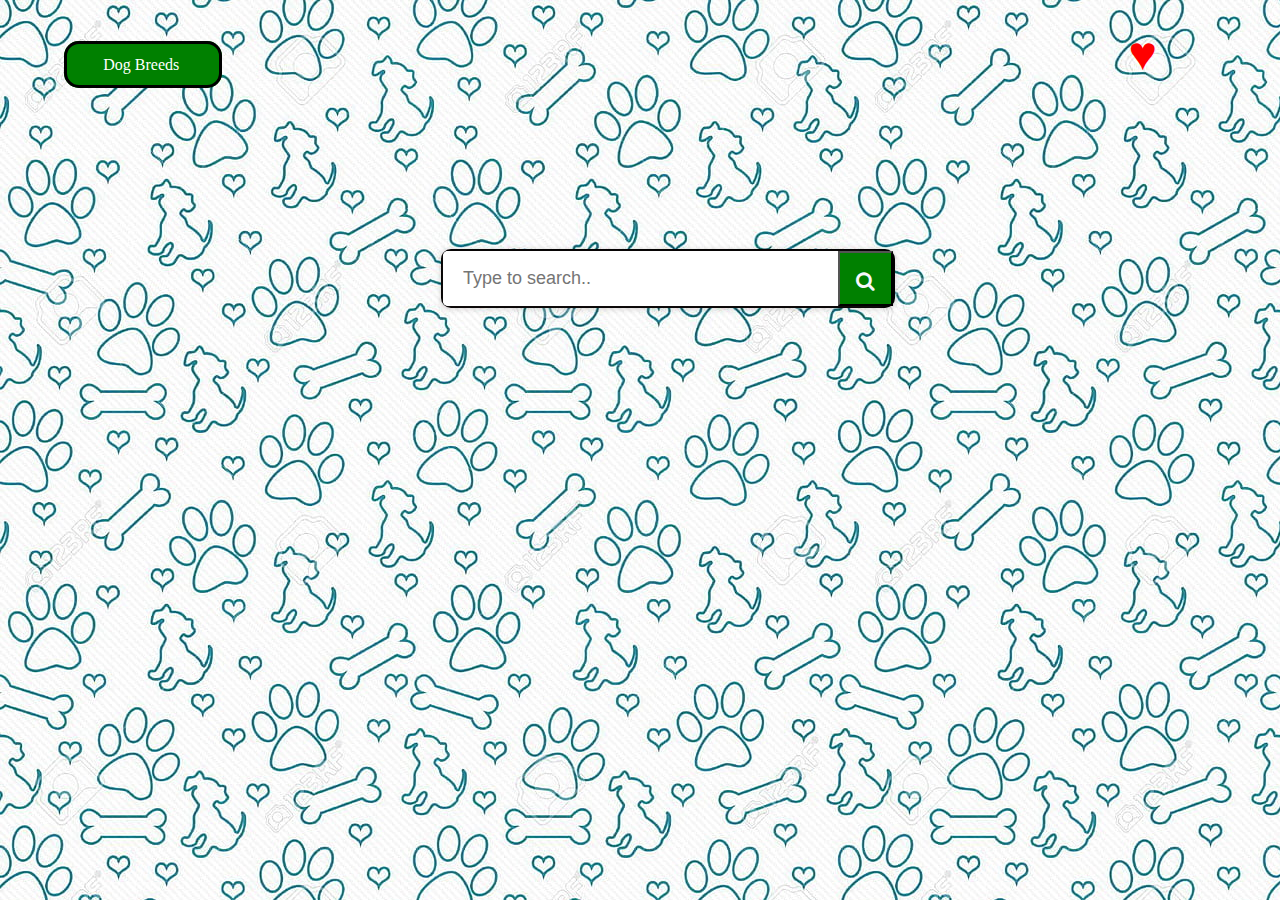
==== dog_react_challenge.html @ 02cc6dee "Add files via upload" ====
<!DOCTYPE html>
<html lang="en">
<head>
    <meta charset="UTF-8">
    <meta name="viewport" content="width=device-width, initial-scale=1.0">
    <title>dogs_breed</title>
    <link rel="stylesheet" href="https://cdnjs.cloudflare.com/ajax/libs/font-awesome/4.7.0/css/font-awesome.min.css">
    <link rel="stylesheet" href="dogs.css">
    <link rel="html" href="types &img.html">
    
</head>
<body> 
   <span id="sp1"> Dog Breeds  </span> <a href="" title="favs"> &hearts; </a>
    <br> <br> 
    <div class="wrapper">
        <div class="search-input">
            <a href="" target="_blank" hidden></a>
               <input type="text" placeholder="Type to search..">
                <button class="icon"><i class="fa fa-search"></i></button>
               <div class="autocom-box">
               </div>
        </div>
    </div> 

     <script>
        let suggestions =
        [ "akita","appenzeller","australian","chow","waterdog","sussex spaniel","japanese spaniel","blenheim spaniel","shiba","pug","medium poodle","pomeranian","maltese","malamute","labradoodle","husky","hound","clumber","beagle","brabancon"
          ] ;

        const searchWrapper = document.querySelector(".search-input");
const inputBox = searchWrapper.querySelector("input");
const suggBox = searchWrapper.querySelector(".autocom-box");
const icon = searchWrapper.querySelector(".icon");
let linkTag = searchWrapper.querySelector("a");
let webLink;
// if user press any key and release
inputBox.onkeyup = (e) => {
  let userData = e.target.value; //user enetered data
  let emptyArray = [];
  if (userData) {
    icon.onclick = () => {
      webLink = window.location.href = 'types &img.html';
        
      linkTag.setAttribute("href", webLink);
      console.log(webLink);
      linkTag.click();
    };
    emptyArray = suggestions.filter((data) => {
      //filtering array value and user characters to lowercase and return only those words which are start with user enetered chars
      return data.toLocaleLowerCase().startsWith(userData.toLocaleLowerCase());
    });
    emptyArray = emptyArray.map((data) => {
      // passing return data inside li tag
      return (data = "<li>" + data + "</li>");
    });
    searchWrapper.classList.add("active"); //show autocomplete box
    showSuggestions(emptyArray);
    let allList = suggBox.querySelectorAll("li");
    for (let i = 0; i < allList.length; i++) {
      //adding onclick attribute in all li tag
      allList[i].setAttribute("onclick", "select(this)");
    }
  } else {
    searchWrapper.classList.remove("active"); //hide autocomplete box
  }
};
function select(element, event) {
  let selectData = element.textContent;
  inputBox.value = selectData;
  icon.onclick = () => {
    webLink = window.location.href = 'types &img.html';
    linkTag.setAttribute("href", webLink);
    linkTag.click();
  };
  searchWrapper.classList.remove("active");
}
function showSuggestions(list) {
  let listData;
  if (!list.length) {
    userValue = inputBox.value;
    listData = "<li>" + userValue + "</li>";
  } else {
    listData = list.join("");
  }
  suggBox.innerHTML = listData;
}

     </script>
</body>
</html>
---- dogs.css ----
body{ background-image:url("back.jpg") ;
    margin-left: 5%;
    margin-top: 2%;}
#sp1
{
background-color: green;
border-radius: 15px ;
 color:white; 
 border: 3px solid black;
 max-width :10% ; padding:1%; padding-left:3%;
 padding-right: 3%; 
} 
      
 a  { margin-left: 75%;
     color: red ;
     font-size: 300%;
     text-decoration: none;
 }
 @media (max-width :767px)
 {
    a { margin-left: 55%; };
 }


.wrapper {
    max-width: 450px;
    margin: 150px auto;
    border: 2px solid;
    border-radius: 10px ;
  }
  .wrapper .search-input {
    background: #fff;
    width: 100%;
    border-radius: 5px;
    position: relative;
    box-shadow: 0px 1px 5px 3px rgba(0, 0, 0, 0.12);
  }
  .search-input input {
    
    height: 55px;
    width: 80%;
    outline: none;
    border: none;
    border-radius: 5px;
    padding: 0 60px 0 20px;
    font-size: 18px;
    box-shadow: 0px 1px 5px rgba(245, 183, 183, 0.1);
  }
  .search-input.active input {
    border-radius: 5px 5px 0 0;
  }
  .search-input .autocom-box {
    padding: 0;
    opacity: 0;
    pointer-events: none;
    max-height: 280px;
    overflow-y: auto;
  }
  .search-input.active .autocom-box {
    padding: 10px 8px;
    opacity: 1;
    pointer-events: auto;
  }
  .autocom-box li {
    list-style: none;
    padding: 8px 12px;
    display: none;
    width: 100%;
    cursor: default;
    border-radius: 3px;
  }
  
  .search-input.active .autocom-box li {
    display: block;
  }
  .autocom-box li:hover {
    background: #efefef;
  }

  .search-input .icon {
    position: absolute;
    right: 0px;
    top: 0px;
    height: 55px;
    width: 55px;
    text-align: center;
    line-height: 55px;
    font-size: 20px;
    color: #f7f7fc;
    background-color: green;
    cursor: pointer;
  }
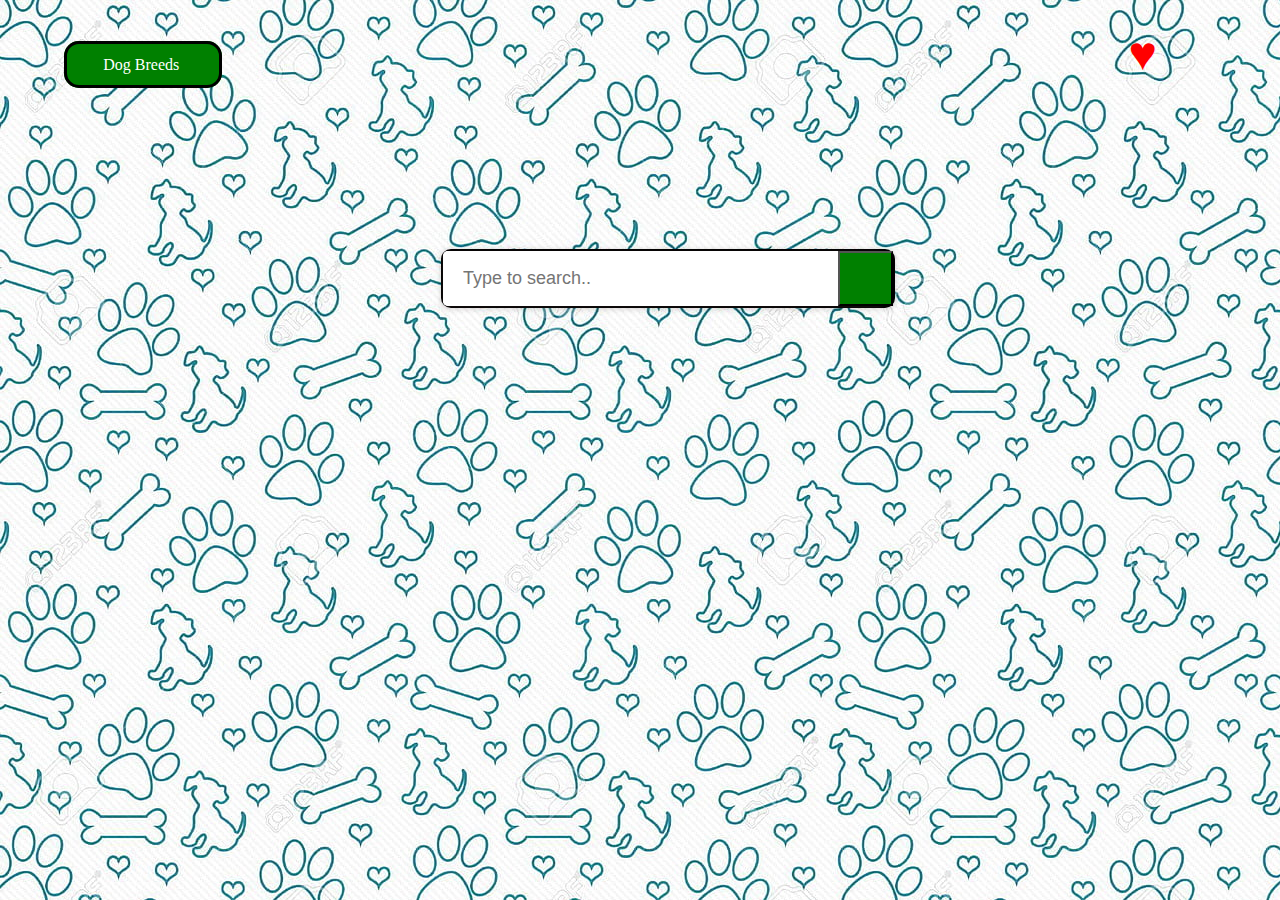
==== commit 64fdcdd6: "Update dog_react_challenge.html" ====
--- a/dog_react_challenge.html
+++ b/dog_react_challenge.html
@@ -4,7 +4,7 @@
     <meta charset="UTF-8">
     <meta name="viewport" content="width=device-width, initial-scale=1.0">
     <title>dogs_breed</title>
-    <link rel="stylesheet" href="https://cdnjs.cloudflare.com/ajax/libs/font-awesome/4.7.0/css/font-awesome.min.css">
+  
     <link rel="stylesheet" href="dogs.css">
     <link rel="html" href="types &img.html">
     
@@ -87,4 +87,4 @@
 
      </script>
 </body>
-</html>+</html>
